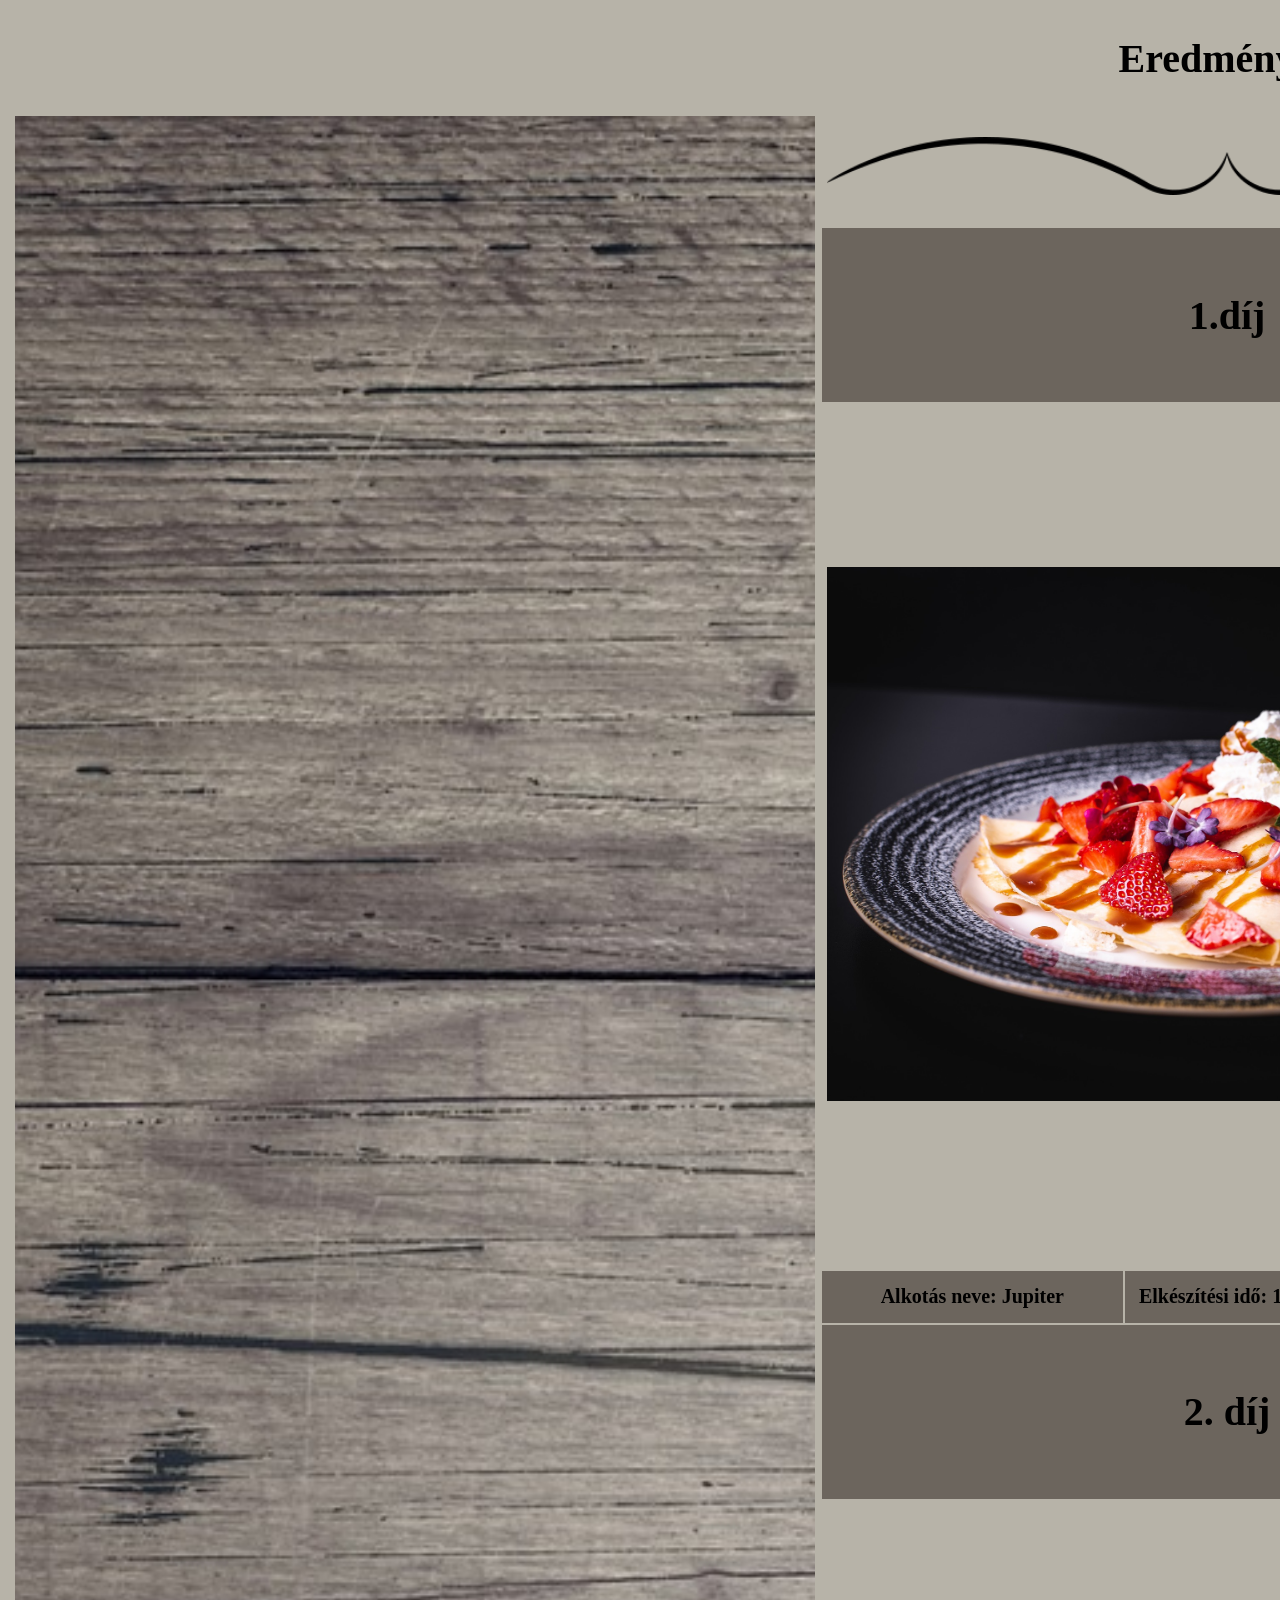
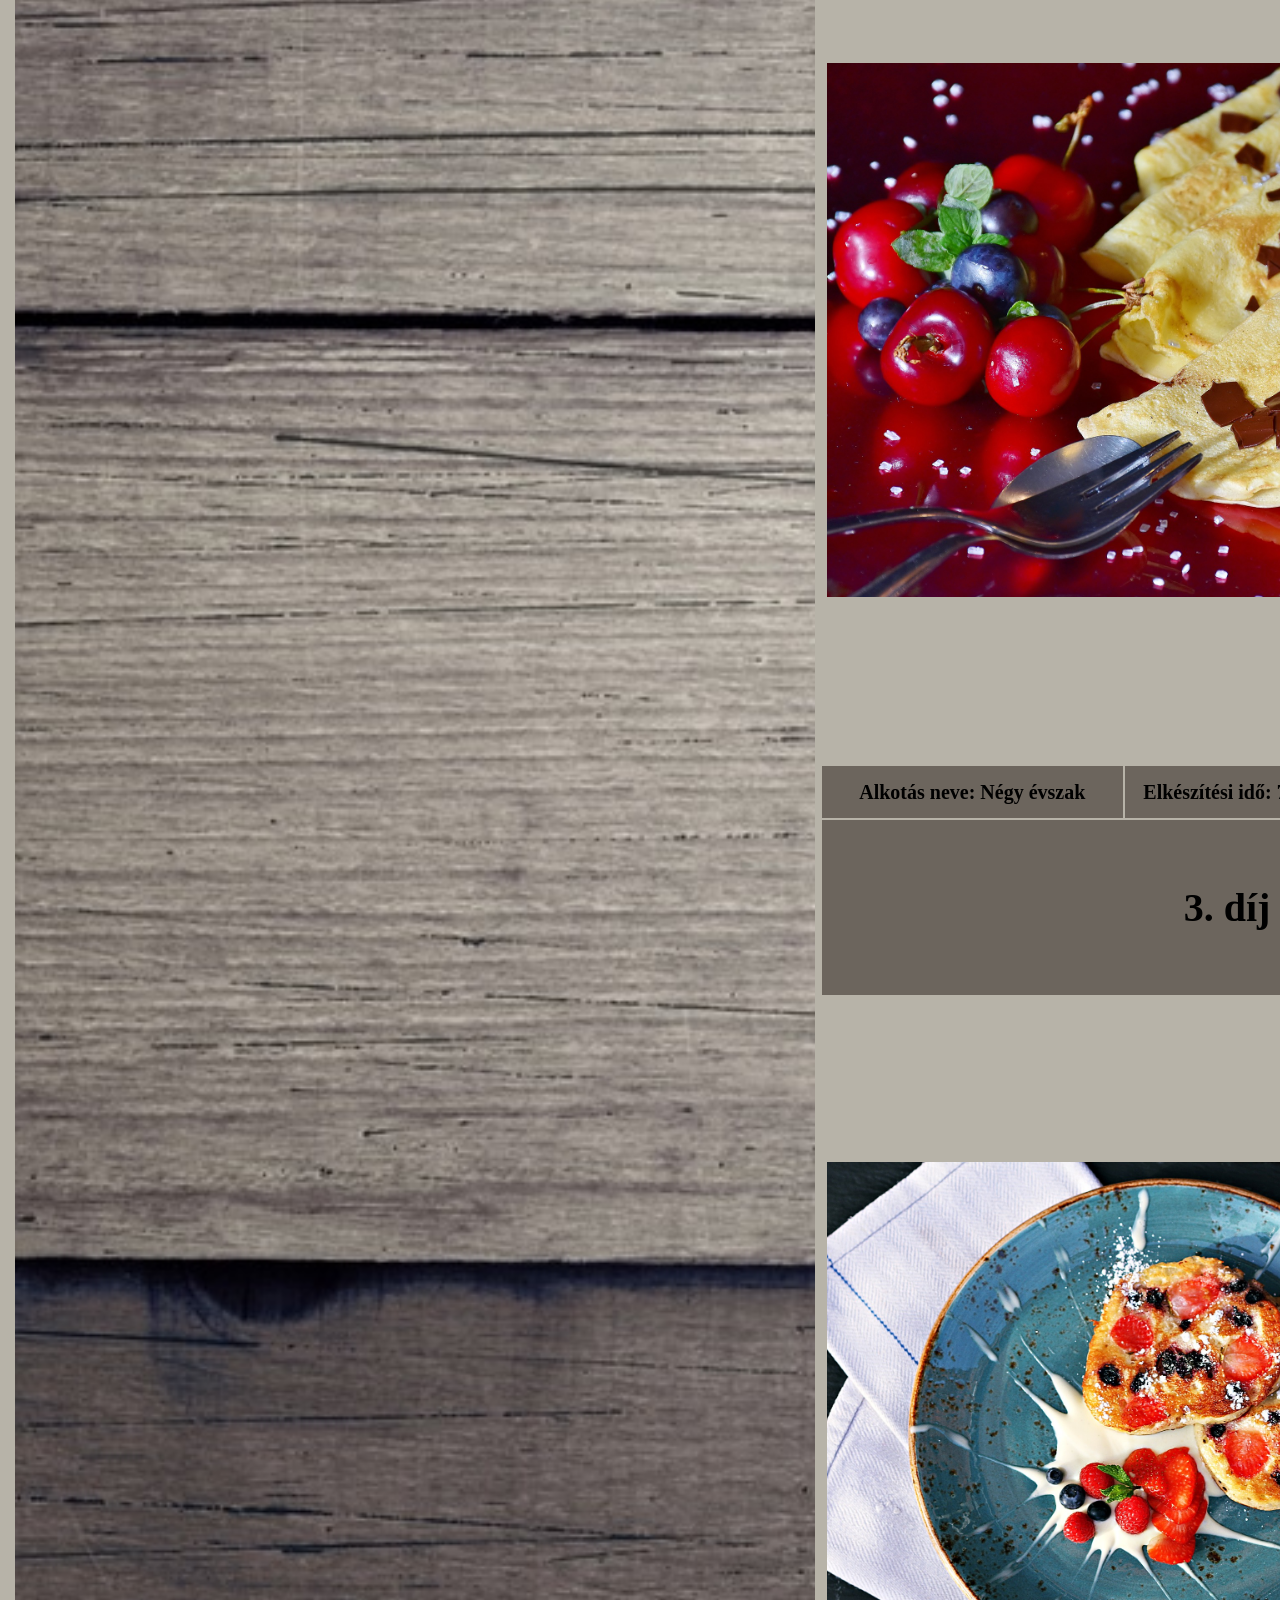
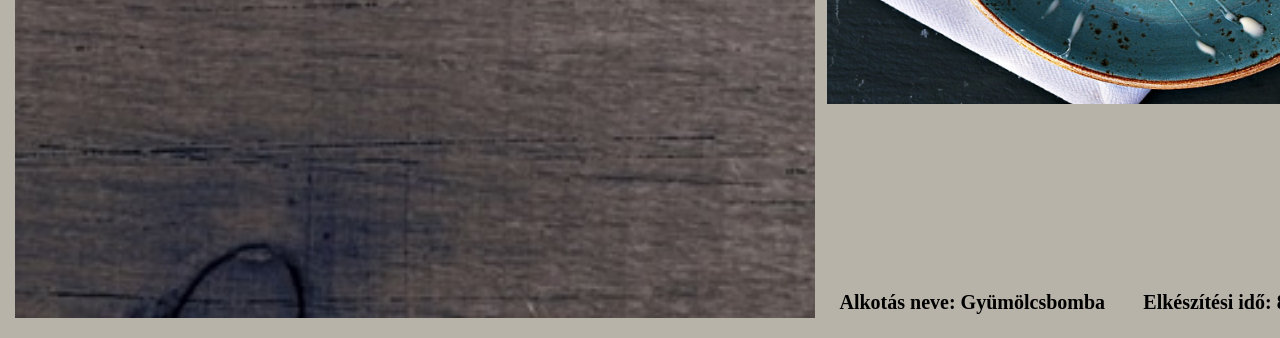
==== 11 - Palacsinta2/index.html @ 88f344fd "ok" ====
<!DOCTYPE html>
<html lang="hu">
<head>
    <meta charset="UTF-8">
    <meta name="viewport" content="width=device-width, initial-scale=1.0">
    <meta name="keywords" content="palacsinta, díj">
    <meta name="description" content="Palacsinta sütő verseny eredménye">
    <meta name="author" content="Kiss Benedek">
    <link rel="stylesheet" href="style.css">
    <title>Tálaljunk palacsintát!</title>
</head>
<body>
    <table>
        <caption><h1>Eredmények</h1></caption>
        <tr>
            <th rowspan="11" class="bal"><img src="kepek/hatterbal.jpg" alt=""></th>
            <th colspan="3" class="disz"><img src="kepek/disz.png" alt=""></th>
            <th rowspan="11" class="jobb"><img src="kepek/hatterjobb.jpg" alt=""></th>
        </tr>
        <tr>
            <th class="cella" colspan="3"><h1>1.díj</h1></th>
        </tr>
        <tr>
            
            <th colspan="3"><img src="kepek/dij1.jpg" alt=""></th>
            
        </tr>
        <tr>
            
            <th class="cella">Alkotás neve: Jupiter</th>
            <th class="cella">Elkészítési idő: 11 perc</th>
            <th class="cella">Alkotó neve: Flipovics Judit</th>
            
        </tr>
        <tr>
            
            <th colspan="3" class="cella"><h1>2. díj</h1></th>
            
        </tr>
        <tr>
            <th colspan="3"><img src="kepek/dij2.jpg" alt=""></th>
        </tr>
        <tr>
            <th class="cella">Alkotás neve: Négy évszak</th>
            <th class="cella">Elkészítési idő: 7 perc</th>
            <th class="cella">Alkotó neve: Spender Károly</th>
        </tr>
        <tr>
            <th colspan="3" class="cella"><h1>3. díj</h1></th>
        </tr>
        <tr>
            <th colspan="3"><img src="kepek/dij3.jpg" alt=""></th>
        </tr>
        <tr>
            <th>Alkotás neve: Gyümölcsbomba</th>
            <th>Elkészítési idő: 8 perc</th>
            <th>Alkotó neve: Kleininger Adél</th>
        </tr>
    </table>
</body>
</html>
---- 11 - Palacsinta2/style.css ----
table{
    text-align: center;
    width: 1500px;
    margin-right: auto;
    margin-left: auto;
    
}

img{
    width: 800px;
   align-content: center;
}

body{
    display: block;
    background-color: #B7B3A8;
    font-size: 20px;
}

th{
    width:auto;
    padding: 5px;
    margin: 10px;
}

.cella{
    background-color: #6C655D;
}

.disz{
    width: 800px;
    align-content: center;
}
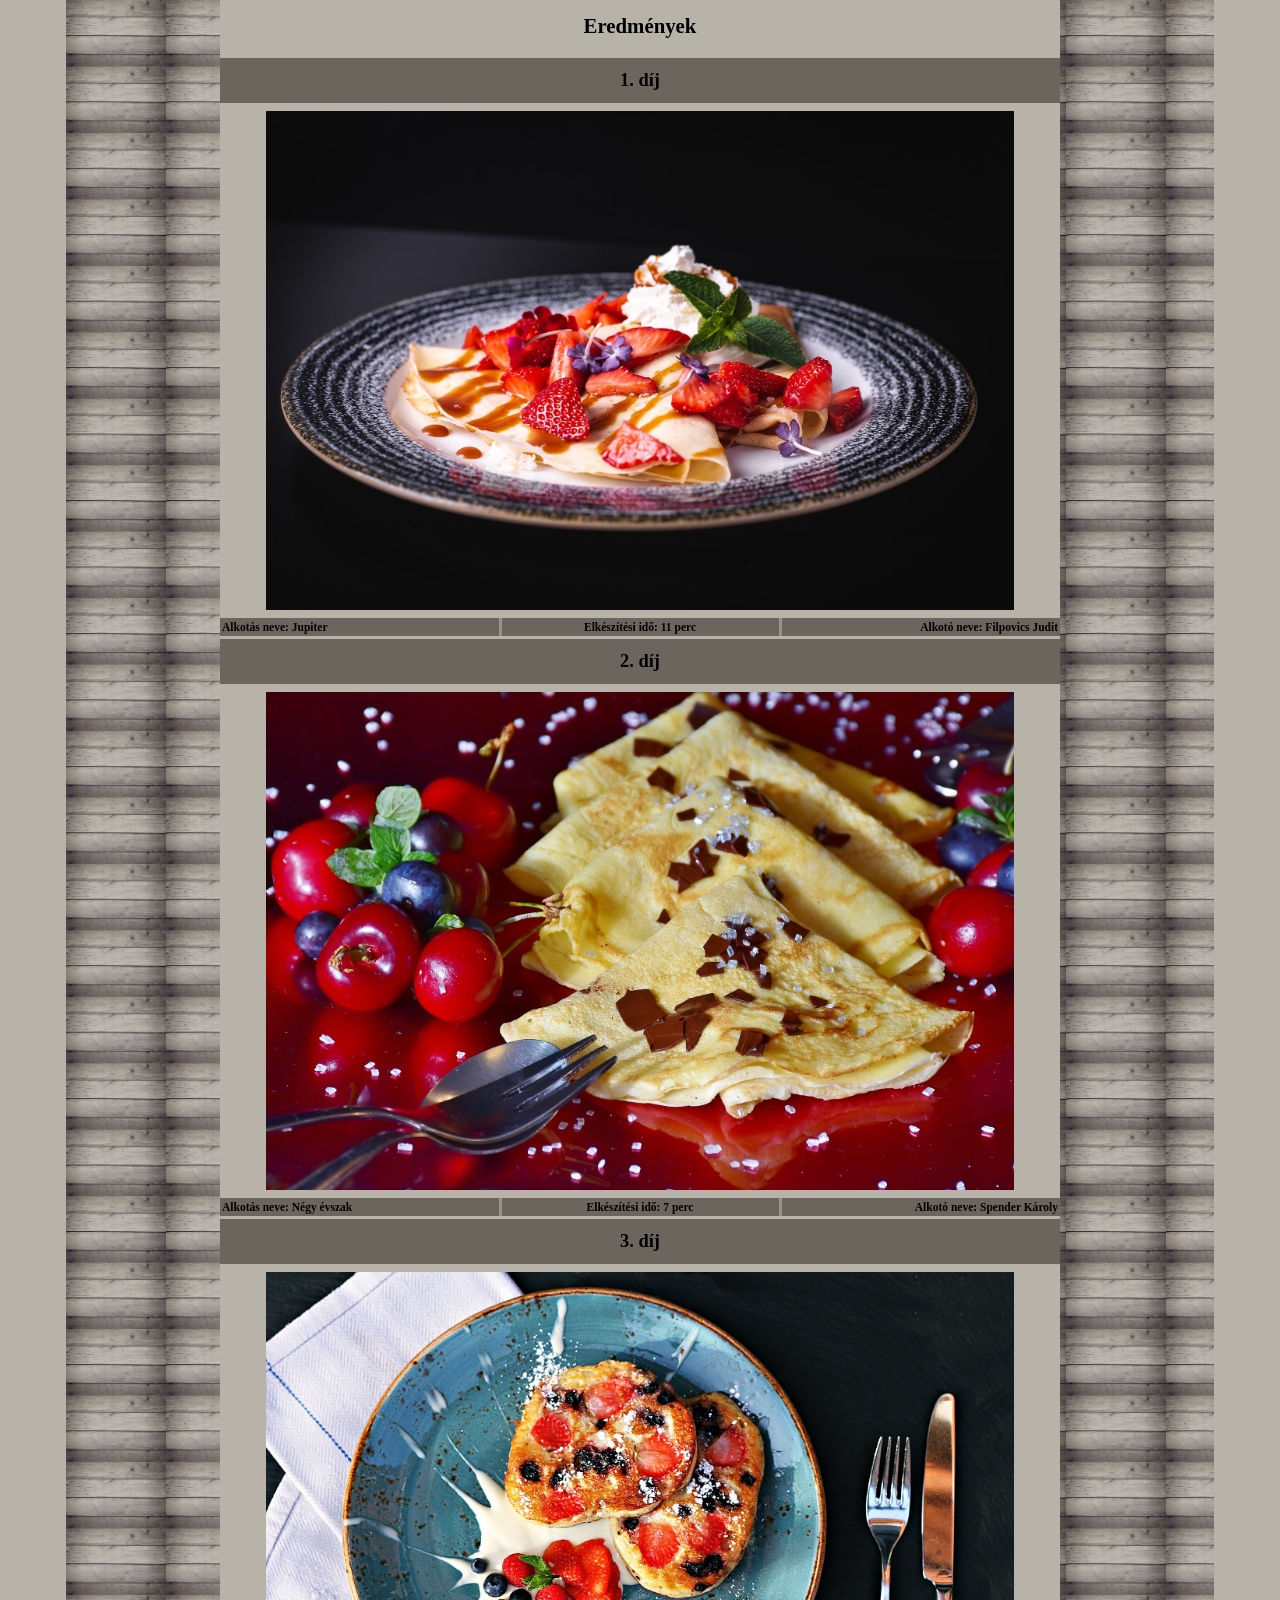
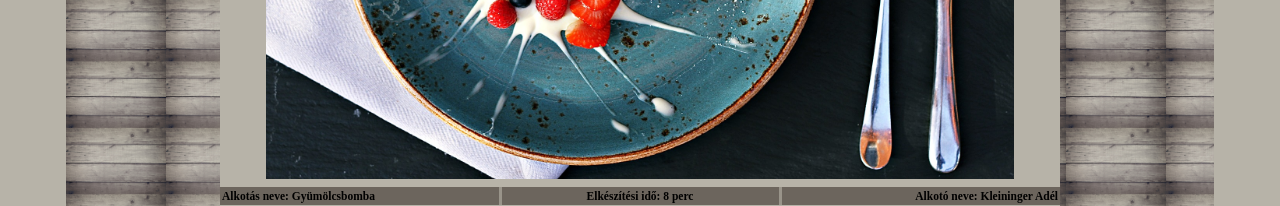
==== commit 75173f45: "utolsó simítások" ====
--- a/11 - Palacsinta2/index.html
+++ b/11 - Palacsinta2/index.html
@@ -1,61 +1,35 @@
 <!DOCTYPE html>
 <html lang="hu">
 <head>
-    <meta charset="UTF-8">
-    <meta name="viewport" content="width=device-width, initial-scale=1.0">
-    <meta name="keywords" content="palacsinta, díj">
-    <meta name="description" content="Palacsinta sütő verseny eredménye">
-    <meta name="author" content="Kiss Benedek">
-    <link rel="stylesheet" href="style.css">
-    <title>Tálaljunk palacsintát!</title>
+<meta charset="UTF-8">
+<meta name="viewport" content="width=device-width, initial-scale=1">
+<link rel="stylesheet" href="style.css">
+<title>Eredmények</title>
 </head>
 <body>
-    <table>
-        <caption><h1>Eredmények</h1></caption>
-        <tr>
-            <th rowspan="11" class="bal"><img src="kepek/hatterbal.jpg" alt=""></th>
-            <th colspan="3" class="disz"><img src="kepek/disz.png" alt=""></th>
-            <th rowspan="11" class="jobb"><img src="kepek/hatterjobb.jpg" alt=""></th>
-        </tr>
-        <tr>
-            <th class="cella" colspan="3"><h1>1.díj</h1></th>
-        </tr>
-        <tr>
-            
-            <th colspan="3"><img src="kepek/dij1.jpg" alt=""></th>
-            
-        </tr>
-        <tr>
-            
-            <th class="cella">Alkotás neve: Jupiter</th>
-            <th class="cella">Elkészítési idő: 11 perc</th>
-            <th class="cella">Alkotó neve: Flipovics Judit</th>
-            
-        </tr>
-        <tr>
-            
-            <th colspan="3" class="cella"><h1>2. díj</h1></th>
-            
-        </tr>
-        <tr>
-            <th colspan="3"><img src="kepek/dij2.jpg" alt=""></th>
-        </tr>
-        <tr>
-            <th class="cella">Alkotás neve: Négy évszak</th>
-            <th class="cella">Elkészítési idő: 7 perc</th>
-            <th class="cella">Alkotó neve: Spender Károly</th>
-        </tr>
-        <tr>
-            <th colspan="3" class="cella"><h1>3. díj</h1></th>
-        </tr>
-        <tr>
-            <th colspan="3"><img src="kepek/dij3.jpg" alt=""></th>
-        </tr>
-        <tr>
-            <th>Alkotás neve: Gyümölcsbomba</th>
-            <th>Elkészítési idő: 8 perc</th>
-            <th>Alkotó neve: Kleininger Adél</th>
-        </tr>
-    </table>
+  <div class="oldal">
+    <main>
+      <h1>Eredmények</h1>
+      <img class="orn" src="diszites.png" alt="">
+
+      <h2>1. díj</h2>
+      <img class="foto" src="dij1.jpg" alt="Palacsinta eperrel és mentával">
+      <table class="adat"><tr>
+        <td>Alkotás neve: Jupiter</td><td>Elkészítési idő: 11 perc</td><td>Alkotó neve: Filpovics Judit</td>
+      </tr></table>
+
+      <h2>2. díj</h2>
+      <img class="foto" src="dij2.jpg" alt="Palacsinta cseresznyével és csokoládéval">
+      <table class="adat"><tr>
+        <td>Alkotás neve: Négy évszak</td><td>Elkészítési idő: 7 perc</td><td>Alkotó neve: Spender Károly</td>
+      </tr></table>
+
+      <h2>3. díj</h2>
+      <img class="foto" src="dij3.jpg" alt="Gyümölcsös palacsinta kék tányéron">
+      <table class="adat"><tr>
+        <td>Alkotás neve: Gyümölcsbomba</td><td>Elkészítési idő: 8 perc</td><td>Alkotó neve: Kleininger Adél</td>
+      </tr></table>
+    </main>
+  </div>
 </body>
 </html>
--- a/11 - Palacsinta2/style.css
+++ b/11 - Palacsinta2/style.css
@@ -1,33 +1,68 @@
-table{
-    text-align: center;
-    width: 1500px;
-    margin-right: auto;
-    margin-left: auto;
+body { 
+    margin: 0;
+     background: #b7b3a8;
+    \n color: #1a1814;
+     font-family: "Times New Roman", Times, serif;
     
 }
 
-img{
-    width: 800px;
-   align-content: center;
+.oldal { max-width: 840px;
+     margin: 0 auto;
+     padding: 0 12%;
+     background: url("hatter.jpg") repeat;
+     background-size: 100px auto;
 }
 
-body{
-    display: block;
-    background-color: #B7B3A8;
-    font-size: 20px;
+main { background: #b7b3a8;
+     padding-bottom: 1px;
 }
 
-th{
-    width:auto;
-    padding: 5px;
-    margin: 10px;
+h1 { margin: 0;
+     padding: 14px 0 6px;
+     text-align: center;
+     font-size: 1.3rem;
 }
 
-.cella{
-    background-color: #6C655D;
+.orn { display: block;
+     width: 90%;
+     margin: 0 auto 14px;
 }
 
-.disz{
-    width: 800px;
-    align-content: center;
-}+h2 { margin: 0;
+     padding: 12px 0;
+     text-align: center;
+     font-size: 1.15rem;
+     background: #6c655d;
+}
+
+.foto { display: block;
+     width: 89%;
+     height: auto;
+     margin: 8px auto;
+}
+
+.adat { width: 100%;
+     border-collapse: collapse;
+     background: #6c655d;
+     font-size: .72rem;
+     font-weight: bold;
+}
+
+.adat td { padding: 3px 2px;
+     border-left: 3px solid #99948a;
+     width: 33.33%;
+}
+
+.adat td:first-child { border-left: 0;
+     text-align: left;
+}
+
+.adat td:nth-child(2) { text-align: center;
+}
+
+.adat td:last-child { text-align: right;
+}
+
+.adat + h2 { margin-top: 3px;
+}
+    
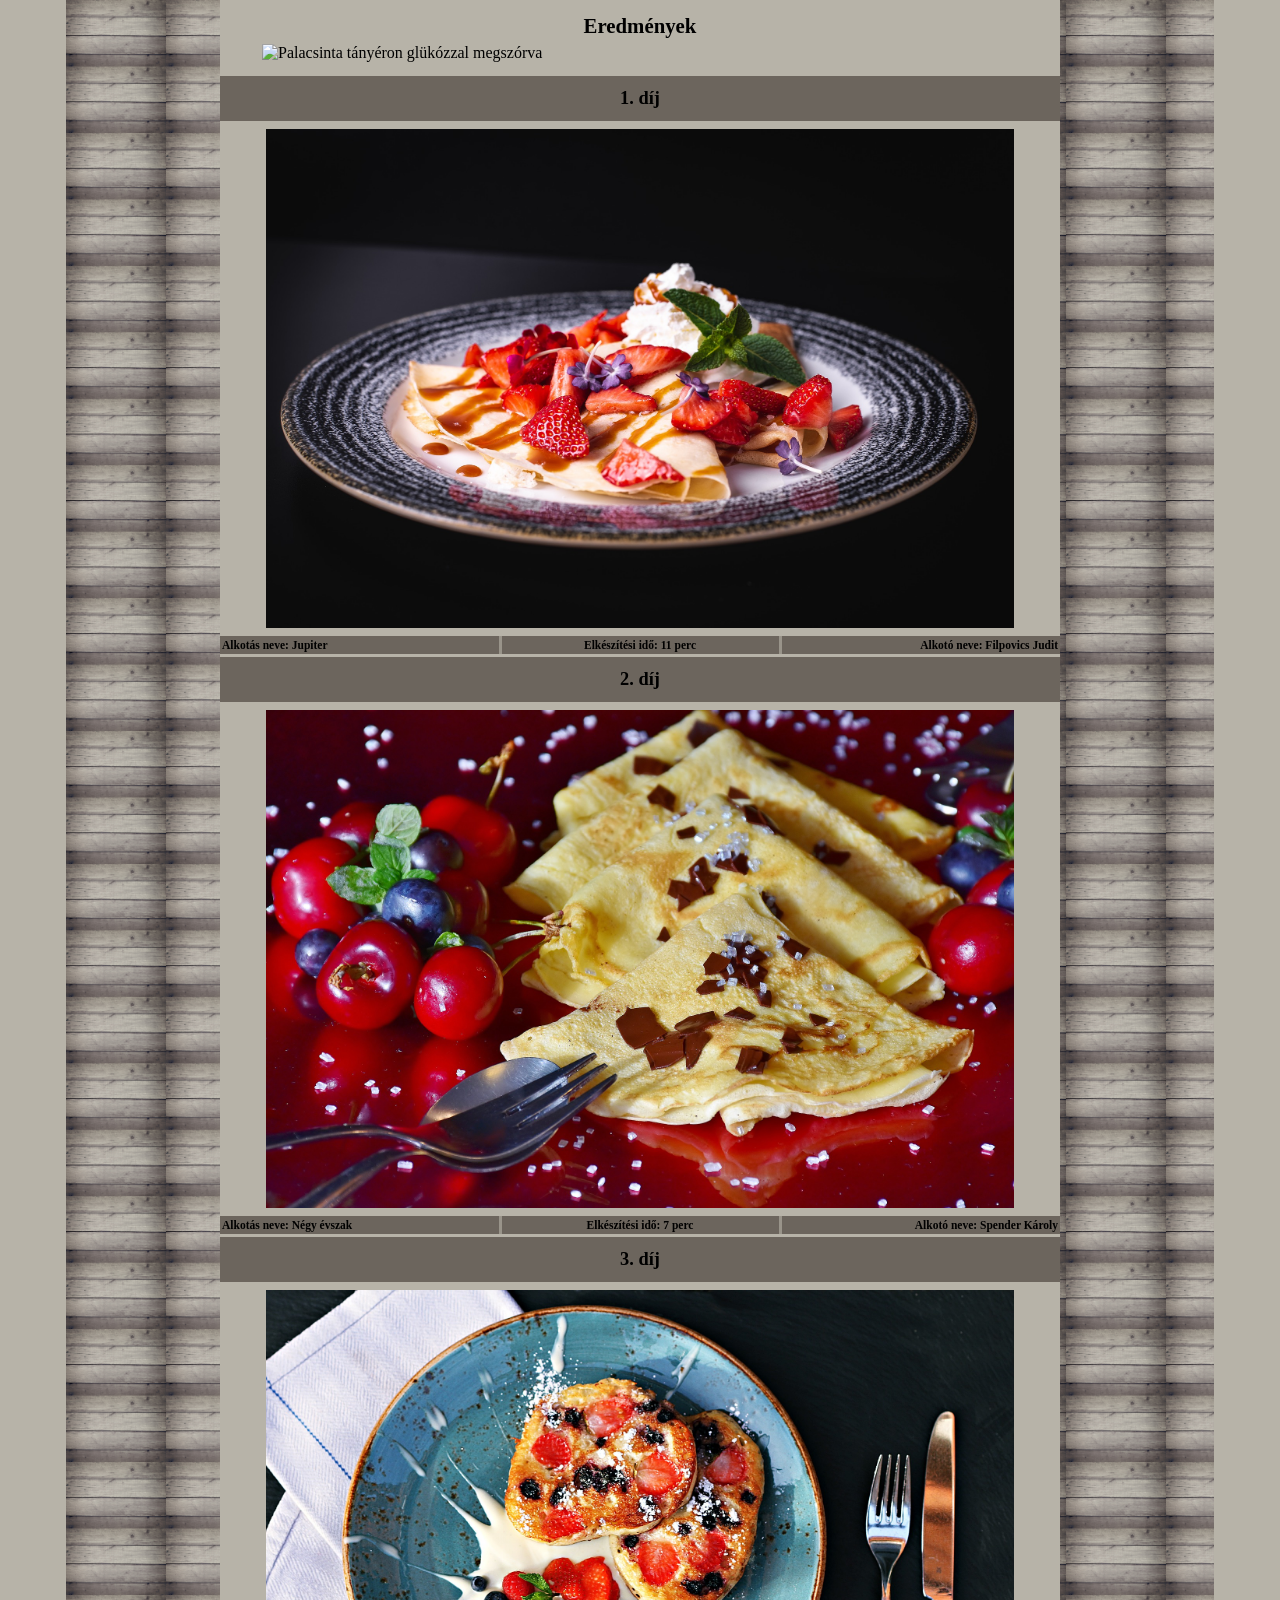
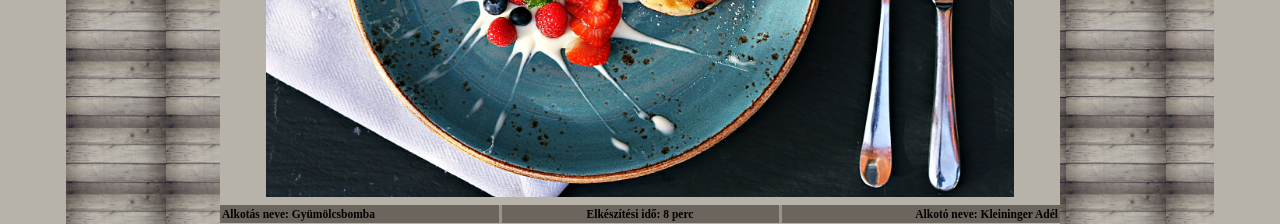
==== commit c98996f8: "glükóz" ====
--- a/11 - Palacsinta2/index.html
+++ b/11 - Palacsinta2/index.html
@@ -10,7 +10,7 @@
   <div class="oldal">
     <main>
       <h1>Eredmények</h1>
-      <img class="orn" src="diszites.png" alt="">
+      <img class="orn" src="diszites.png" alt="Palacsinta tányéron glükózzal megszórva">
 
       <h2>1. díj</h2>
       <img class="foto" src="dij1.jpg" alt="Palacsinta eperrel és mentával">
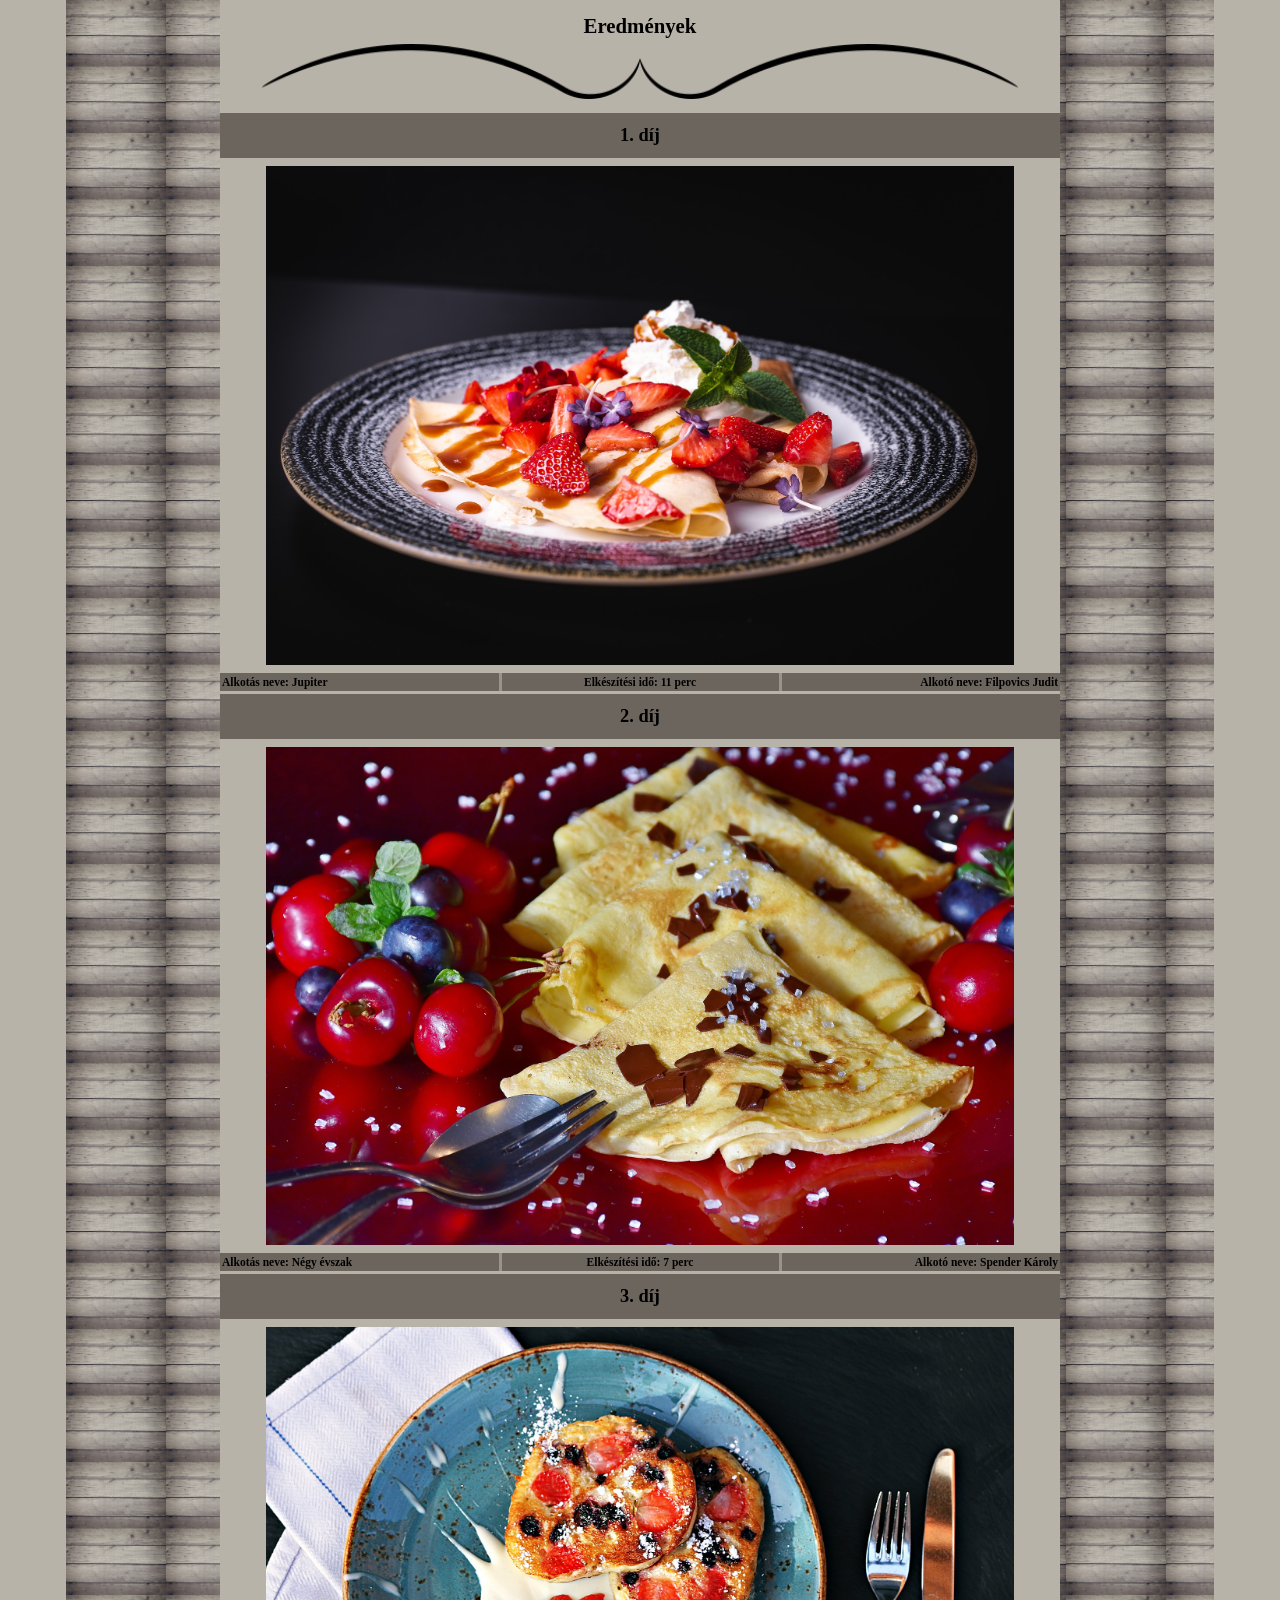
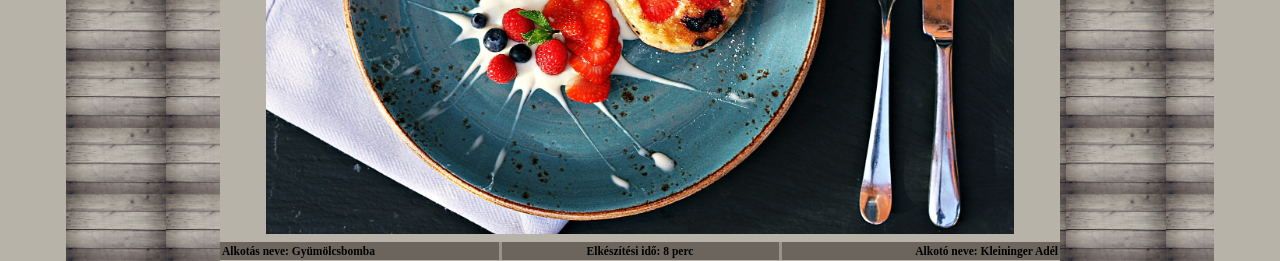
==== commit 2238d33f: "mégsem" ====
--- a/11 - Palacsinta2/index.html
+++ b/11 - Palacsinta2/index.html
@@ -10,7 +10,7 @@
   <div class="oldal">
     <main>
       <h1>Eredmények</h1>
-      <img class="orn" src="diszites.png" alt="Palacsinta tányéron glükózzal megszórva">
+      <img class="orn" src="disz.png" alt="Díszcsík">
 
       <h2>1. díj</h2>
       <img class="foto" src="dij1.jpg" alt="Palacsinta eperrel és mentával">
